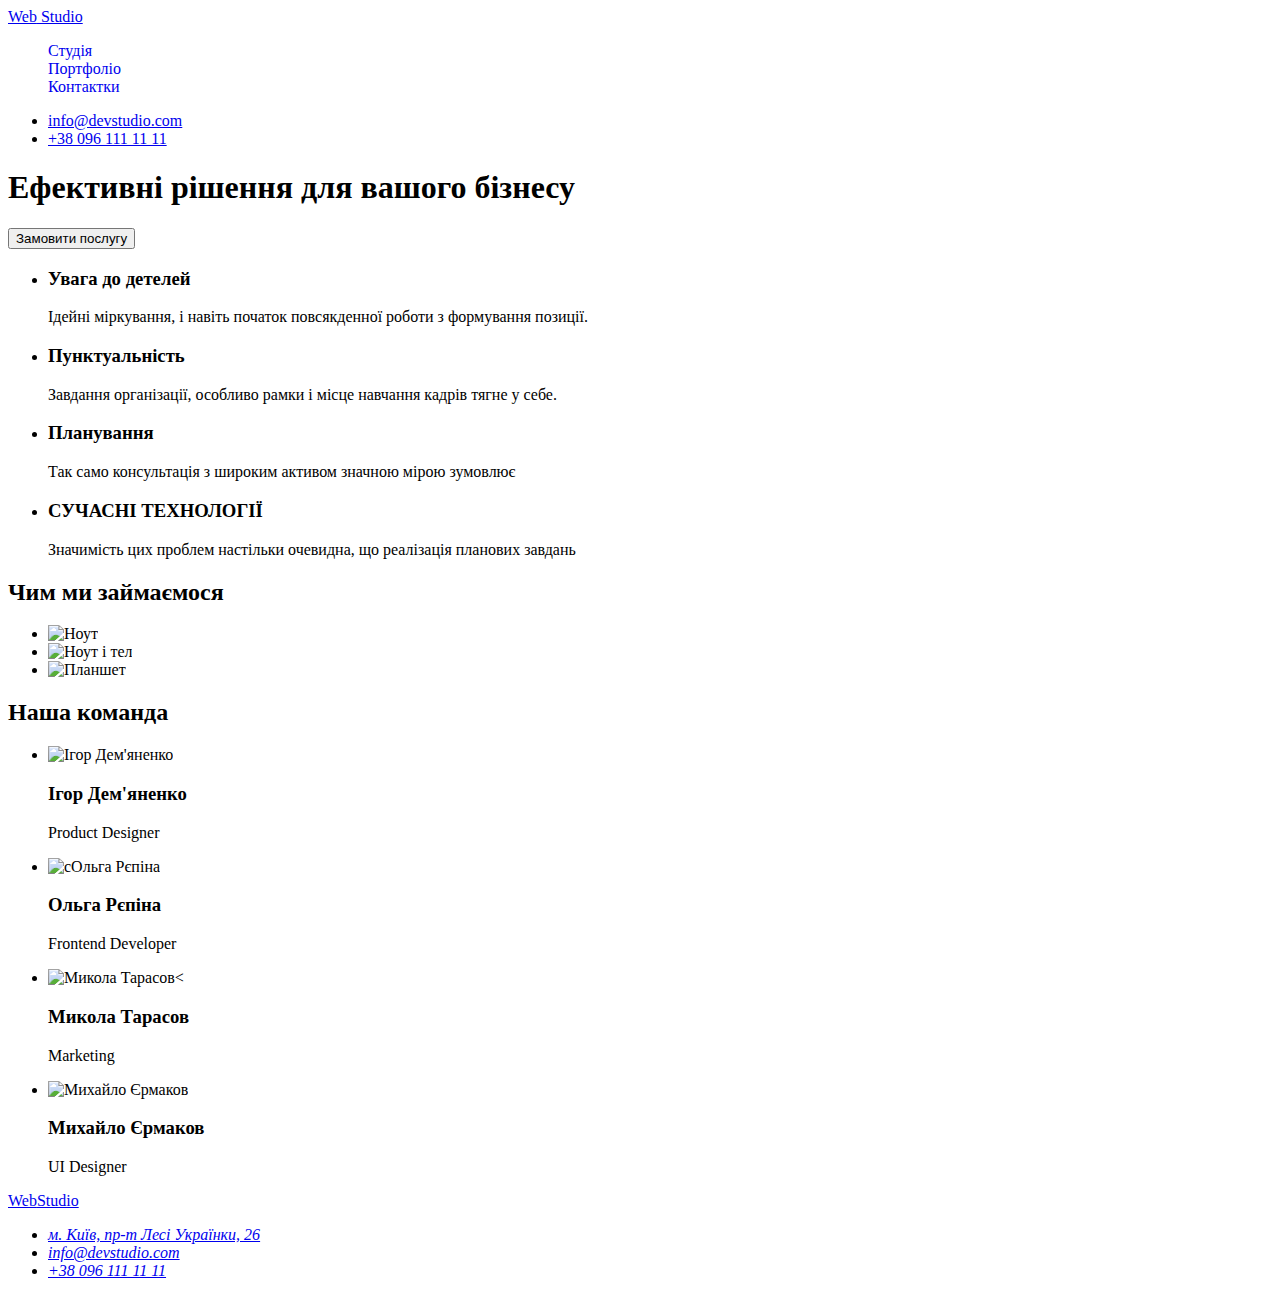
==== index.html @ 4eb80aa2 "Modify index.html and min.css" ====
<!DOCTYPE html>
<html lang="uk">
  <head>
    <meta charset="UTF-8" />
    <meta http-equiv="X-UA-Compatible" content="IE=edge" />
    <meta name="viewport" content="width=device-width, initial-scale=1.0" />
    <title>Document</title>
    <link rel="stylesheet" href="./css/main.css" />
  </head>
  <body>
    <!-- header -->
    <header>
      <nav class="heaser">
        <a href="/"
          ><span class="logo" class="header-link link">Web</span> Studio</a
        >
        <ul class="header-list list">
          <li class="header-list list">
            <a href="#" class="header-link link">Студія</a>
          </li>
          <li class="header-list list">
            <a href="#" class="header-link link">Портфоліо</a>
          </li>
          <li class="header-list list">
            <a href="#" class="header-link link">Контактки</a>
          </li>
        </ul>
      </nav>
      <ul class="lst">
        <li>
          <a href="mailto:info@devstudio.com">info@devstudio.com</a>
        </li>
        <li>
          <a href="tel:+380961111111">+38 096 111 11 11</a>
        </li>
      </ul>
    </header>
    <!-- content -->
    <main>
      <!-- Hero -->
      <section>
        <h1>Ефективні рішення для вашого бізнесу</h1>
        <button type="button">Замовити послугу</button>
      </section>
      <!-- Переваги-->
      <section>
        <ul>
          <li>
            <h3>Увага до детелей</h3>
            <p>
              Ідейні міркування, і навіть початок повсякденної роботи з
              формування позиції.
            </p>
          </li>
          <li>
            <h3>Пунктуальність</h3>
            <p>
              Завдання організації, особливо рамки і місце навчання кадрів тягне
              у себе.
            </p>
          </li>
          <li>
            <h3>Планування</h3>
            <p>
              Так само консультація з широким активом значною мірою зумовлює
            </p>
          </li>
          <li>
            <h3>СУЧАСНІ ТЕХНОЛОГІЇ</h3>
            <p>
              Значимість цих проблем настільки очевидна, що реалізація планових
              завдань
            </p>
          </li>
        </ul>
      </section>
      <!-- Service -->
      <section>
        <h2>Чим ми займаємося</h2>
        <ul>
          <li>
            <img src="./images/img.jpg" alt="Ноут" width="370" height="294" />
          </li>
          <li>
            <img
              src="./images/img1.jpg"
              alt="Ноут і тел"
              width="370"
              height="294"
            />
          </li>
          <li>
            <img
              src="./images/img2.jpg"
              alt="Планшет"
              width="370"
              height="294"
            />
          </li>
        </ul>
      </section>
      <!-- Our commands -->
      <section>
        <h2>Наша команда</h2>
        <ul>
          <li>
            <img
              src="./images/img_сommand1.jpg"
              width="270"
              height="260"
              alt="Ігор Дем'яненко"
            />
            <h3>Ігор Дем'яненко</h3>
            <p>Product Designer</p>
          </li>
          <li>
            <img
              src="./images/img_сommand2.jpg"
              width="270"
              height="260"
              alt="cОльга Рєпіна"
            />
            <h3>Ольга Рєпіна</h3>
            <p>Frontend Developer</p>
          </li>
          <li>
            <img
              src="./images/img_сommand3.jpg"
              width="270"
              height="260"
              alt="Микола Тарасов<"
            />
            <h3>Микола Тарасов</h3>
            <p>Marketing</p>
          </li>
          <li>
            <img
              src="./images/img_сommand4.jpg"
              width="270"
              height="260"
              alt="Михайло Єрмаков"
            />
            <h3>Михайло Єрмаков</h3>
            <p>UI Designer</p>
          </li>
        </ul>
      </section>
    </main>
    <!-- footer-->
    <footer>
      <a href="/"><span class="logo">Web</span>Studio</a>
      <address>
        <ul>
          <li>
            <a
              href="https://goo.gl/maps/jmEB4HubCMbsiDUp9"
              target="_blank"
              rel="noopener noreferrer nofollow"
              >м. Київ, пр-т Лесі Українки, 26</a
            >
          </li>
          <li>
            <a href="mailto:info@devstudio.com">info@devstudio.com</a>
          </li>
          <li>
            <a href="tel:+380961111111">+38 096 111 11 11</a>
          </li>
        </ul>
      </address>
    </footer>
  </body>
</html>
---- css/main.css ----
/* Main colors */
/* 
основний колір: 
background: #FFFFFF;
background: #2F303A;
background: #2196F3;
background: rgba(117, 117, 117, 1);
background: #757575;
background: #212121;
*/

:root {
  --primary-while-color: #ffffff;
  --primery-text-color: #212121;
  --link-color: #2196f3;
  --text-color: #757575;
}

body {
  background-color: var(--primary-while-color);
}

.link {
  text-decoration: none;
}

.list {
  list-style: none;
}
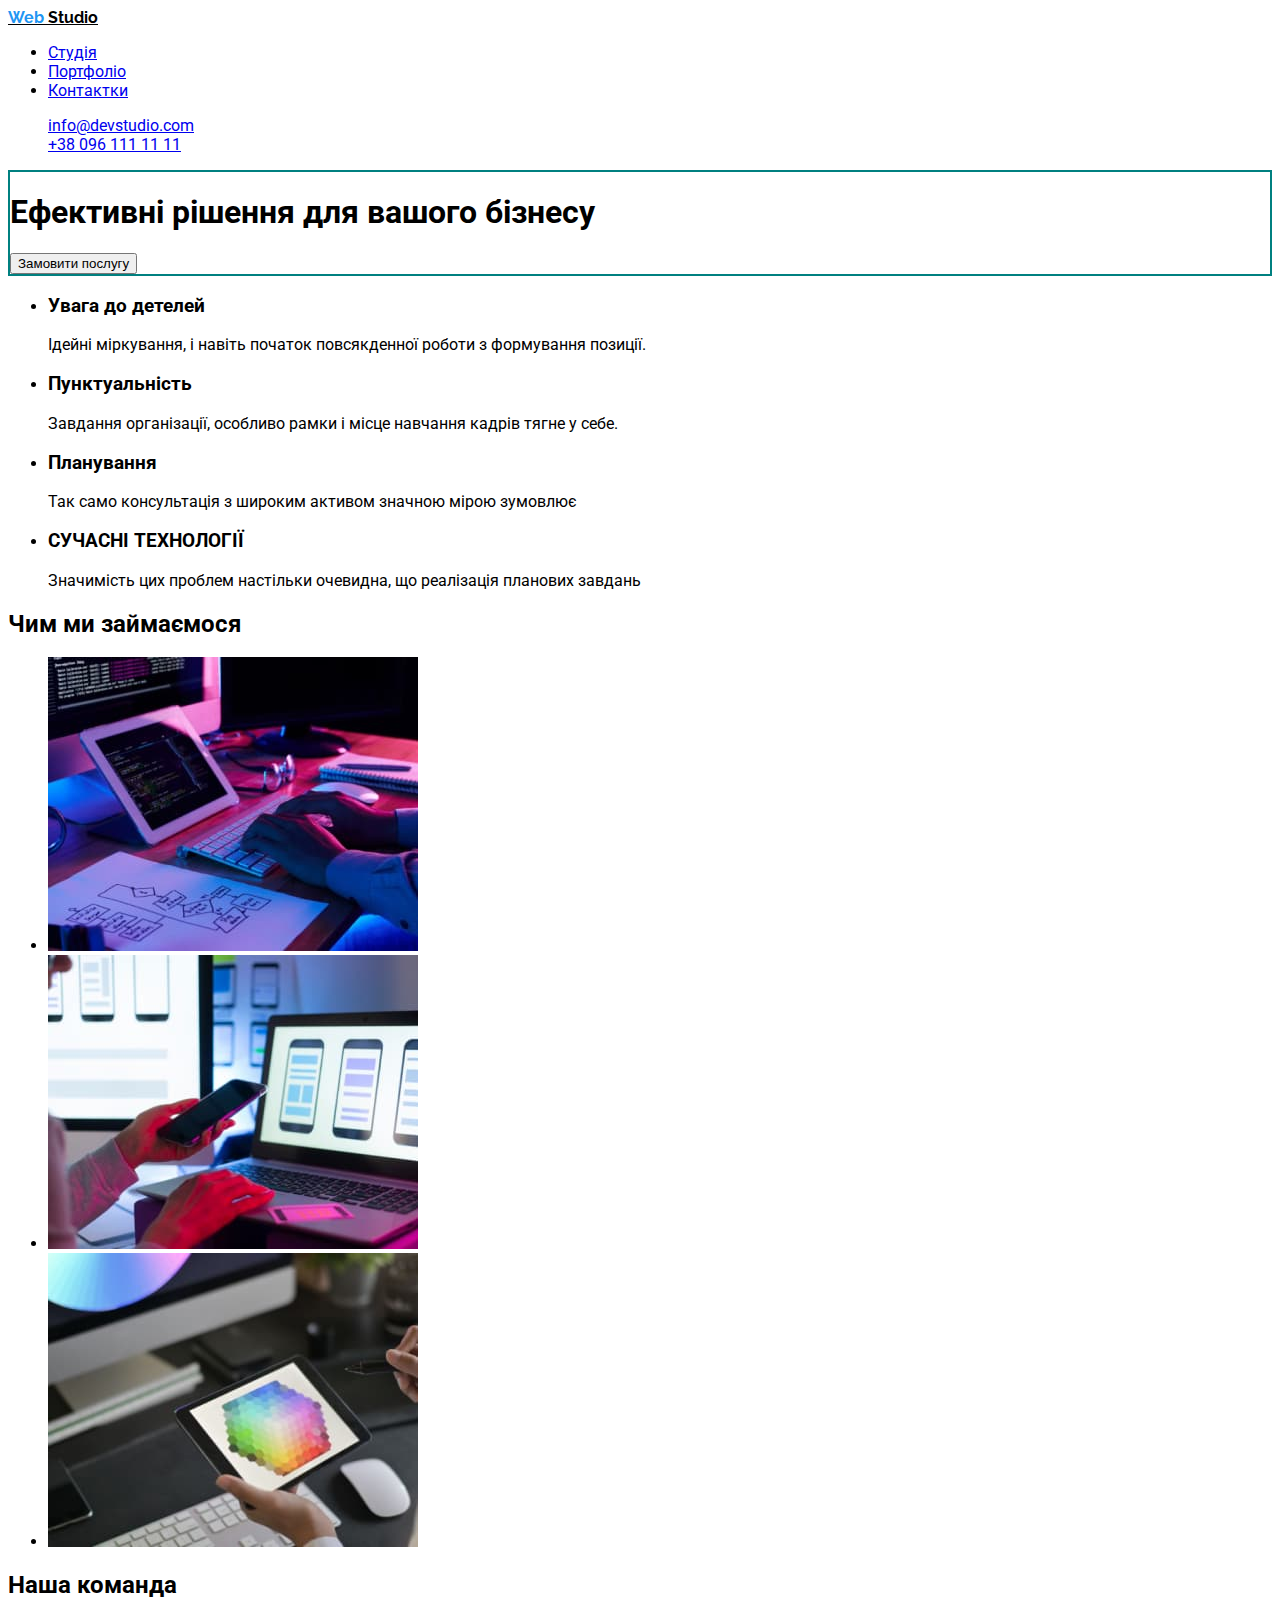
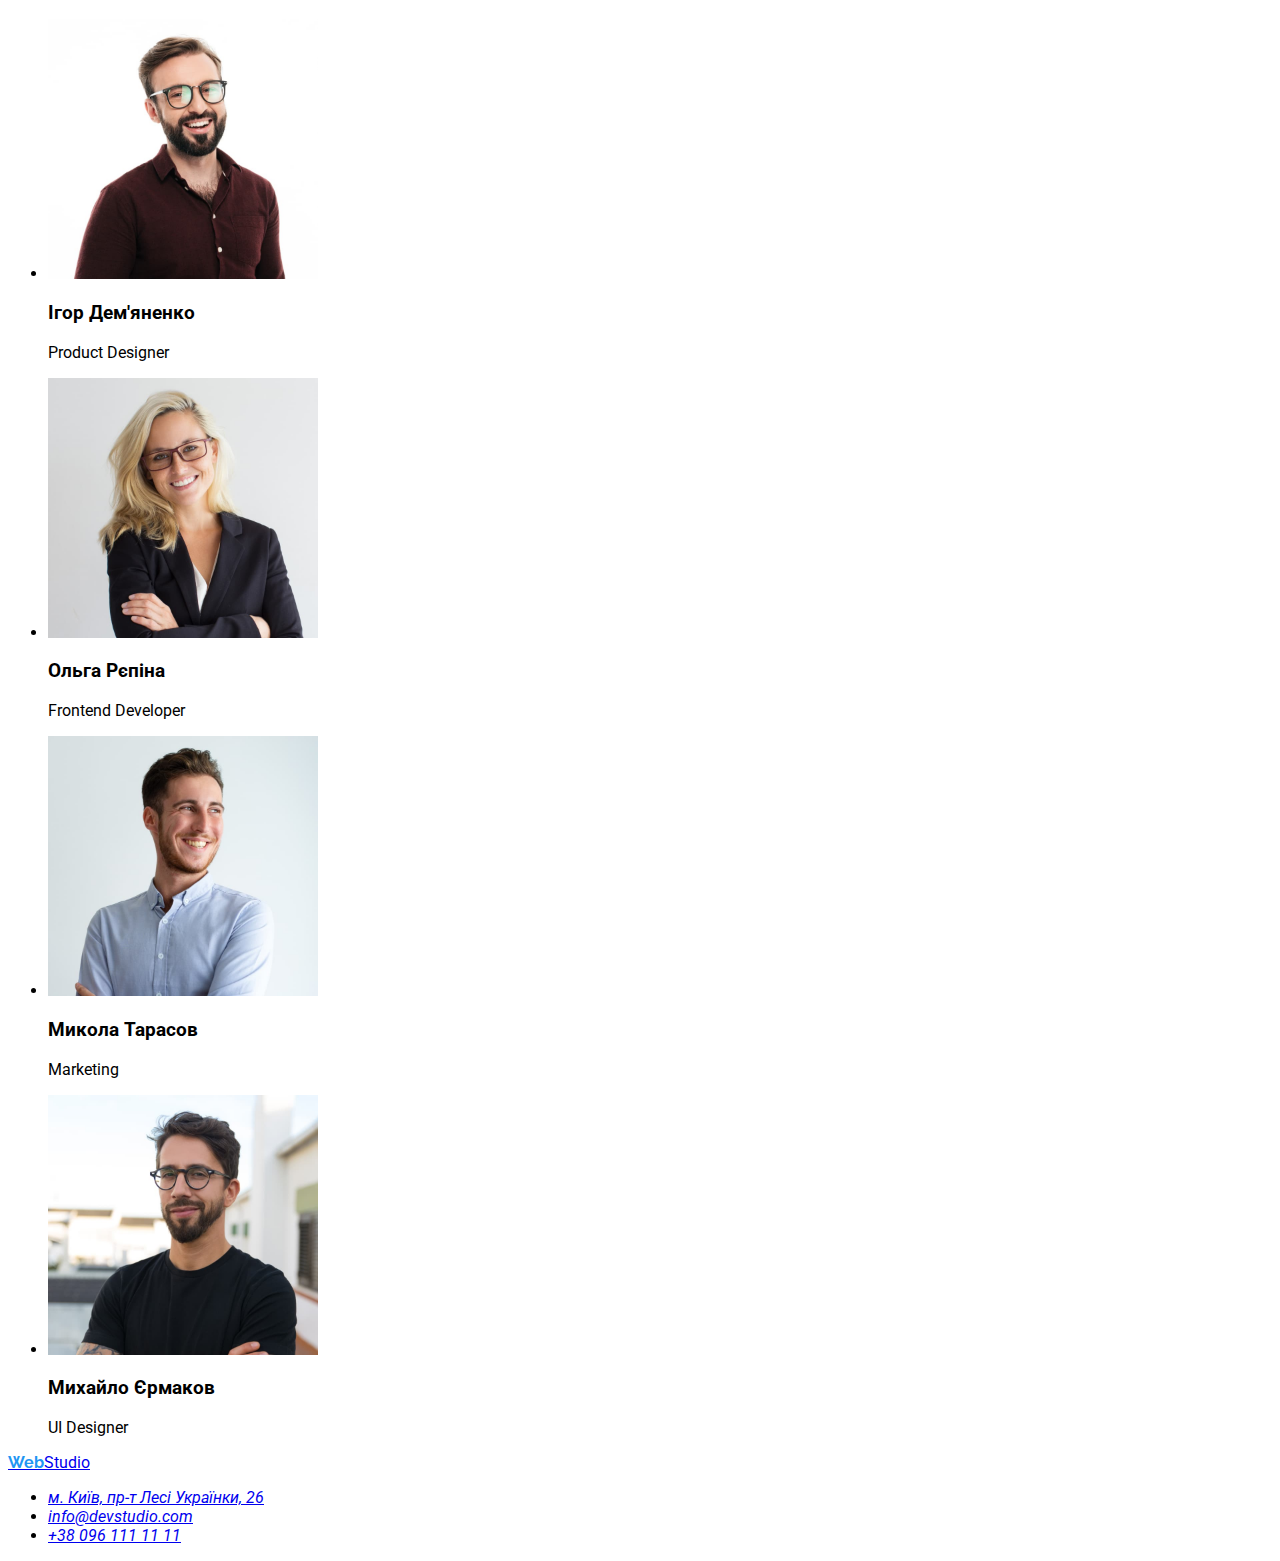
==== commit 6dd9386b: "Makrup index and css 26.09" ====
--- a/index.html
+++ b/index.html
@@ -4,29 +4,35 @@
     <meta charset="UTF-8" />
     <meta http-equiv="X-UA-Compatible" content="IE=edge" />
     <meta name="viewport" content="width=device-width, initial-scale=1.0" />
-    <title>Document</title>
+    <title>Web Studio</title>
+    <link rel="preconnect" href="https://fonts.googleapis.com" />
+    <link rel="preconnect" href="https://fonts.gstatic.com" crossorigin />
+    <link
+      href="https://fonts.googleapis.com/css2?family=Raleway:wght@700&family=Roboto:wght@400;500;700;900&display=swap"
+      rel="stylesheet"
+    />
     <link rel="stylesheet" href="./css/main.css" />
   </head>
   <body>
     <!-- header -->
     <header>
-      <nav class="heaser">
-        <a href="/"
-          ><span class="logo" class="header-link link">Web</span> Studio</a
-        >
-        <ul class="header-list list">
-          <li class="header-list list">
-            <a href="#" class="header-link link">Студія</a>
-          </li>
-          <li class="header-list list">
-            <a href="#" class="header-link link">Портфоліо</a>
-          </li>
-          <li class="header-list list">
-            <a href="#" class="header-link link">Контактки</a>
-          </li>
-        </ul>
+      <nav class="header link">
+        <a href="./index.html"> <span class="logo link">Web</span> Studio</a>
+        <div>
+          <ul class="header-list">
+            <li>
+              <a href="#">Студія</a>
+            </li>
+            <li>
+              <a href="./porfolio.html">Портфоліо</a>
+            </li>
+            <li>
+              <a href="#">Контактки</a>
+            </li>
+          </ul>
+        </div>
       </nav>
-      <ul class="lst">
+      <ul class="link">
         <li>
           <a href="mailto:info@devstudio.com">info@devstudio.com</a>
         </li>
@@ -38,7 +44,7 @@
     <!-- content -->
     <main>
       <!-- Hero -->
-      <section>
+      <section class="hero">
         <h1>Ефективні рішення для вашого бізнесу</h1>
         <button type="button">Замовити послугу</button>
       </section>
@@ -79,11 +85,16 @@
         <h2>Чим ми займаємося</h2>
         <ul>
           <li>
-            <img src="./images/img.jpg" alt="Ноут" width="370" height="294" />
+            <img
+              src="./images/site_index/img.jpg"
+              alt="Ноут"
+              width="370"
+              height="294"
+            />
           </li>
           <li>
             <img
-              src="./images/img1.jpg"
+              src="./images/site_index/img1.jpg"
               alt="Ноут і тел"
               width="370"
               height="294"
@@ -91,7 +102,7 @@
           </li>
           <li>
             <img
-              src="./images/img2.jpg"
+              src="./images/site_index/img2.jpg"
               alt="Планшет"
               width="370"
               height="294"
@@ -105,7 +116,7 @@
         <ul>
           <li>
             <img
-              src="./images/img_сommand1.jpg"
+              src="./images/site_index/img_сommand1.jpg"
               width="270"
               height="260"
               alt="Ігор Дем'яненко"
@@ -115,7 +126,7 @@
           </li>
           <li>
             <img
-              src="./images/img_сommand2.jpg"
+              src="./images/site_index/img_сommand2.jpg"
               width="270"
               height="260"
               alt="cОльга Рєпіна"
@@ -125,7 +136,7 @@
           </li>
           <li>
             <img
-              src="./images/img_сommand3.jpg"
+              src="./images/site_index/img_сommand3.jpg"
               width="270"
               height="260"
               alt="Микола Тарасов<"
@@ -135,7 +146,7 @@
           </li>
           <li>
             <img
-              src="./images/img_сommand4.jpg"
+              src="./images/site_index/img_сommand4.jpg"
               width="270"
               height="260"
               alt="Михайло Єрмаков"
--- a/css/main.css
+++ b/css/main.css
@@ -1,29 +1,49 @@
 /* Main colors */
 /* 
-основний колір: 
-background: #FFFFFF;
-background: #2F303A;
-background: #2196F3;
-background: rgba(117, 117, 117, 1);
-background: #757575;
-background: #212121;
+main color: #212121;
+accent: #2196F3;
+additional color: #757575;
+links: rgba(255, 255, 255, 0.6);
+white: #FFFFFF;
+black: #000000;
+
 */
 
 :root {
-  --primary-while-color: #ffffff;
-  --primery-text-color: #212121;
-  --link-color: #2196f3;
-  --text-color: #757575;
+  --primary-black-color: #212121;
+  --secondary-color: #757575;
+  --accent: #2196f3;
+  --links-color: rgba(255, 255, 255, 0.6);
+  --white-color: #ffffff;
+  --black-color: #000000;
 }
 
 body {
   background-color: var(--primary-while-color);
+  font-family: Roboto;
 }
 
-.link {
+.link,
+link a {
   text-decoration: none;
+  list-style: none;
 }
 
-.list {
-  list-style: none;
+.logo,
+.header > a {
+  color: var(--accent);
+  font-family: Raleway, sans-serif;
+  font-weight: 700;
+  font-size: 26;
+  line-height: 1.19;
+  font-style: normal;
 }
+
+.header > a {
+  color: var(--black-color);
+}
+
+.hero {
+  background-image: url(./images/image_bg.jpg);
+  border: teal solid 2px;
+}
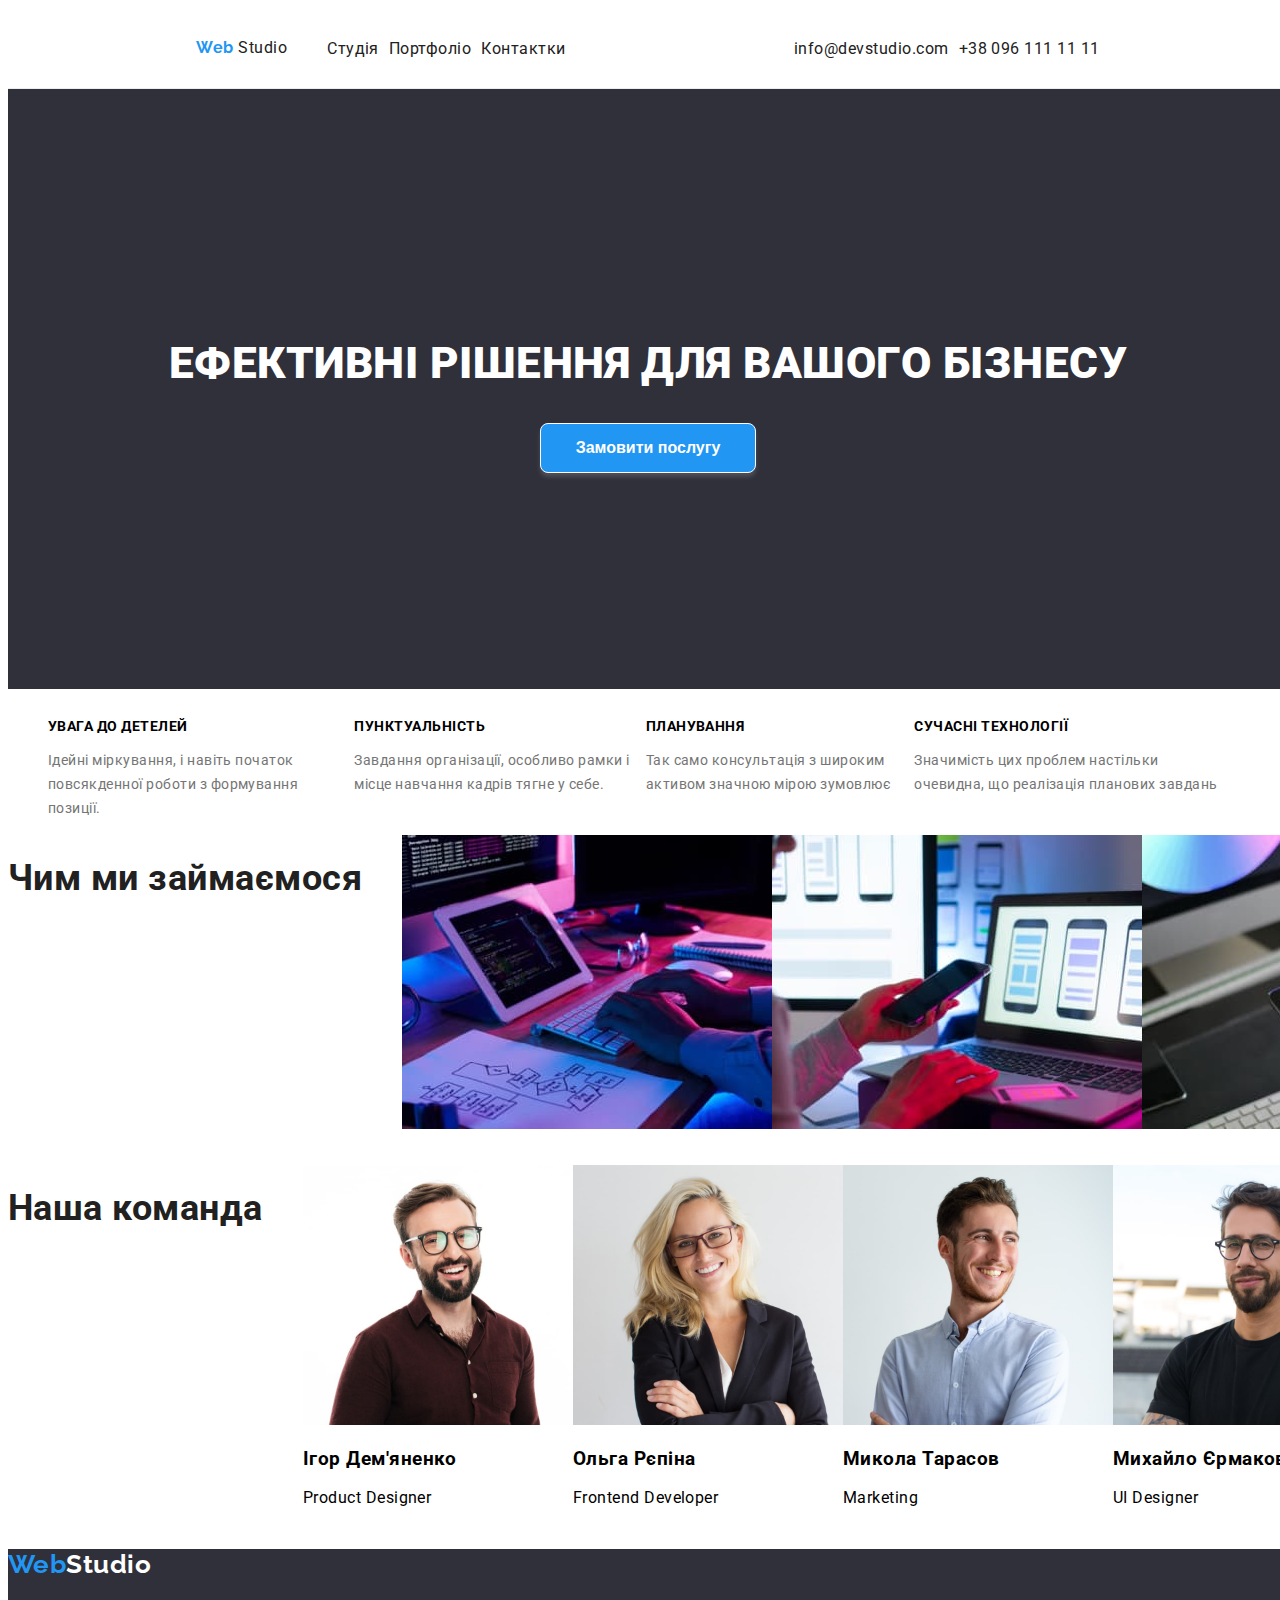
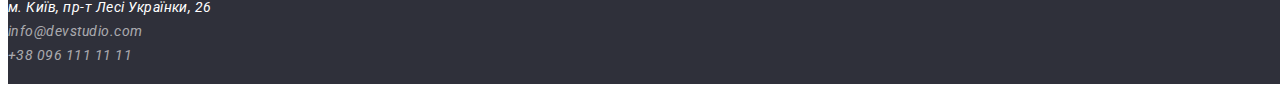
==== commit 1ee4748a: "Markup index and add properties style" ====
--- a/index.html
+++ b/index.html
@@ -14,30 +14,34 @@
     <link rel="stylesheet" href="./css/main.css" />
   </head>
   <body>
-    <!-- header -->
-    <header>
-      <nav class="header link">
-        <a href="./index.html"> <span class="logo link">Web</span> Studio</a>
-        <div>
-          <ul class="header-list">
-            <li>
-              <a href="#">Студія</a>
-            </li>
-            <li>
-              <a href="./porfolio.html">Портфоліо</a>
-            </li>
-            <li>
-              <a href="#">Контактки</a>
-            </li>
-          </ul>
+    <!----  header  ------>
+    <header class="header">
+      <nav class="header-nav">
+        <div class="nav">
+          <a href="./index.html " class="link">
+            <span class="logo">Web</span> Studio</a
+          >
         </div>
+        <ul class="nav list">
+          <li>
+            <a href="#" class="link">Студія</a>
+          </li>
+          <li>
+            <a href="./porfolio.html" class="link">Портфоліо</a>
+          </li>
+          <li>
+            <a href="#" class="link">Контактки</a>
+          </li>
+        </ul>
       </nav>
-      <ul class="link">
+      <ul class="nav list">
         <li>
-          <a href="mailto:info@devstudio.com">info@devstudio.com</a>
+          <a href="mailto:info@devstudio.com" class="link"
+            >info@devstudio.com</a
+          >
         </li>
         <li>
-          <a href="tel:+380961111111">+38 096 111 11 11</a>
+          <a href="tel:+380961111111" class="link">+38 096 111 11 11</a>
         </li>
       </ul>
     </header>
@@ -45,35 +49,37 @@
     <main>
       <!-- Hero -->
       <section class="hero">
+        <!-- <div class="hero-title"> -->
         <h1>Ефективні рішення для вашого бізнесу</h1>
-        <button type="button">Замовити послугу</button>
+        <button type="button" class="btn">Замовити послугу</button>
+        <!-- </div> -->
       </section>
       <!-- Переваги-->
-      <section>
-        <ul>
+      <section class="benefits">
+        <ul class="benefit-content list">
           <li>
-            <h3>Увага до детелей</h3>
-            <p>
+            <h3 class="title">Увага до детелей</h3>
+            <p class="text">
               Ідейні міркування, і навіть початок повсякденної роботи з
               формування позиції.
             </p>
           </li>
           <li>
-            <h3>Пунктуальність</h3>
-            <p>
+            <h3 class="title">Пунктуальність</h3>
+            <p class="text">
               Завдання організації, особливо рамки і місце навчання кадрів тягне
               у себе.
             </p>
           </li>
           <li>
-            <h3>Планування</h3>
-            <p>
+            <h3 class="title">Планування</h3>
+            <p class="text">
               Так само консультація з широким активом значною мірою зумовлює
             </p>
           </li>
           <li>
-            <h3>СУЧАСНІ ТЕХНОЛОГІЇ</h3>
-            <p>
+            <h3 class="title">СУЧАСНІ ТЕХНОЛОГІЇ</h3>
+            <p class="text">
               Значимість цих проблем настільки очевидна, що реалізація планових
               завдань
             </p>
@@ -81,9 +87,9 @@
         </ul>
       </section>
       <!-- Service -->
-      <section>
-        <h2>Чим ми займаємося</h2>
-        <ul>
+      <section class="jobs">
+        <h2 class="jobs-text">Чим ми займаємося</h2>
+        <ul class="jobs-list list">
           <li>
             <img
               src="./images/site_index/img.jpg"
@@ -111,9 +117,9 @@
         </ul>
       </section>
       <!-- Our commands -->
-      <section>
-        <h2>Наша команда</h2>
-        <ul>
+      <section class="command">
+        <h2 class="command-text">Наша команда</h2>
+        <ul class="command-list list">
           <li>
             <img
               src="./images/site_index/img_сommand1.jpg"
@@ -121,8 +127,8 @@
               height="260"
               alt="Ігор Дем'яненко"
             />
-            <h3>Ігор Дем'яненко</h3>
-            <p>Product Designer</p>
+            <h3 class="command-name">Ігор Дем'яненко</h3>
+            <p class="command-position">Product Designer</p>
           </li>
           <li>
             <img
@@ -131,8 +137,8 @@
               height="260"
               alt="cОльга Рєпіна"
             />
-            <h3>Ольга Рєпіна</h3>
-            <p>Frontend Developer</p>
+            <h3 class="command-name">Ольга Рєпіна</h3>
+            <p class="command-position">Frontend Developer</p>
           </li>
           <li>
             <img
@@ -141,8 +147,8 @@
               height="260"
               alt="Микола Тарасов<"
             />
-            <h3>Микола Тарасов</h3>
-            <p>Marketing</p>
+            <h3 class="command-name">Микола Тарасов</h3>
+            <p class="command-position">Marketing</p>
           </li>
           <li>
             <img
@@ -151,30 +157,35 @@
               height="260"
               alt="Михайло Єрмаков"
             />
-            <h3>Михайло Єрмаков</h3>
-            <p>UI Designer</p>
+            <h3 class="command-name">Михайло Єрмаков</h3>
+            <p class="command-position">UI Designer</p>
           </li>
         </ul>
       </section>
     </main>
     <!-- footer-->
-    <footer>
-      <a href="/"><span class="logo">Web</span>Studio</a>
-      <address>
-        <ul>
+    <footer class="foo">
+      <a href="./index.html" class="link"
+        ><span class="logo">Web</span>Studio</a
+      >
+      <address class="adr">
+        <ul class="adr list">
           <li>
             <a
               href="https://goo.gl/maps/jmEB4HubCMbsiDUp9"
               target="_blank"
               rel="noopener noreferrer nofollow"
+              class="location link"
               >м. Київ, пр-т Лесі Українки, 26</a
             >
           </li>
           <li>
-            <a href="mailto:info@devstudio.com">info@devstudio.com</a>
+            <a href="mailto:info@devstudio.com" class="link"
+              >info@devstudio.com</a
+            >
           </li>
           <li>
-            <a href="tel:+380961111111">+38 096 111 11 11</a>
+            <a href="tel:+380961111111" class="link">+38 096 111 11 11</a>
           </li>
         </ul>
       </address>
--- a/css/main.css
+++ b/css/main.css
@@ -16,34 +16,268 @@
   --links-color: rgba(255, 255, 255, 0.6);
   --white-color: #ffffff;
   --black-color: #000000;
+  --bg-color: #2f303a;
 }
 
 body {
   background-color: var(--primary-while-color);
   font-family: Roboto;
-}
-
-.link,
-link a {
+  width: 1600px;
+  letter-spacing: 0.03em;
+}
+
+a:hover.link,
+a:focus.link {
+  color: var(--accent);
+  outline: none;
+}
+
+a:hover,
+a:focus {
+  color: var(--accent);
+  outline: none;
+}
+
+.list {
+  list-style: none;
+}
+.link {
   text-decoration: none;
-  list-style: none;
-}
-
+}
+
+/* --------- header -------------*/
+/*---fonts,color ----*/
 .logo,
 .header > a {
-  color: var(--accent);
+  color: var(--black-color);
   font-family: Raleway, sans-serif;
   font-weight: 700;
   font-size: 26;
   line-height: 1.19;
   font-style: normal;
-}
-
-.header > a {
-  color: var(--black-color);
-}
+  text-align: center;
+}
+
+.logo {
+  color: var(--accent);
+}
+
+/*-- link header --*/
+.header a {
+  color: var(--primary-black-color);
+}
+
+.nav {
+  color: var(--secondary-color);
+}
+
+/*--- position ----*/
+
+.header {
+  width: 100vw;
+  height: 80px;
+  border-bottom: 1px solid #ececec;
+  display: flex;
+  flex-direction: row;
+  flex-wrap: wrap;
+  justify-content: space-evenly;
+  align-content: center;
+  align-items: center;
+}
+
+.header-nav {
+  display: flex;
+  justify-content: flex-start;
+  align-self: center;
+  align-items: center;
+}
+
+.nav {
+  display: flex;
+  justify-content: flex-end;
+  gap: 10px;
+  justify-self: center;
+}
+
+/*------------------ Hero ----------------*/
+/*--- background,fonts,color ----*/
 
 .hero {
-  background-image: url(./images/image_bg.jpg);
-  border: teal solid 2px;
-}
+  background-image: url("./images/image_bg.jpg");
+  background-color: var(--bg-color);
+  background-size: cover;
+  height: 600px;
+  width: 100vw;
+}
+
+.hero > h1 {
+  color: var(--white-color);
+  font-weight: 900;
+  font-size: 44px;
+  line-height: 1.36;
+  text-align: center;
+  text-transform: uppercase;
+}
+
+/*-- position --*/
+
+.hero {
+  display: flex;
+  flex-direction: column;
+  justify-content: center;
+  align-content: center;
+  align-items: center;
+}
+
+/*-- button --*/
+
+.btn {
+  background-color: var(--accent);
+  color: var(--white-color);
+  font-weight: 700;
+  font-size: 16px;
+  line-height: 1.87;
+  text-align: center;
+  border: #ffffff solid 1px;
+  border-radius: 8px;
+  padding: 5px 10px 5px 10px;
+  box-shadow: 0 4px 4px rgba(255, 255, 255, 0.15);
+}
+
+.btn {
+  width: 216px;
+  height: 50px;
+}
+
+/*--------- Benefits -----------------*/
+/*-- fonts,color ----*/
+.title {
+  font-weight: 700;
+  font-size: 14px;
+  line-height: 1.14;
+  text-transform: uppercase;
+}
+
+.text {
+  font-weight: 400;
+  font-size: 14px;
+  line-height: 1.71;
+  color: var(--secondary-color);
+}
+
+/*--- position ---*/
+.benefit-content {
+  width: 1170px;
+  height: 98px;
+  display: flex;
+  justify-content: space-around;
+}
+
+/*----------------------------- Our Jobs ---------------*/
+/*------- fonts,color----------*/
+.jobs-text {
+  color: var(--primary-black-color);
+  font-size: 36px;
+  line-height: 1.66;
+  font-weight: 700;
+  text-align: center;
+}
+
+/*---- position -----*/
+.jobs {
+  display: flex;
+  flex-wrap: wrap;
+  align-content: flex-start;
+  flex-grow: 1;
+}
+
+.jobs-list {
+  display: flex;
+  align-content: flex-end;
+}
+
+/*---------- Our command -------------------*/
+/*------- fonts,color ---------*/
+.command-text,
+.command-text .command-name,
+.command-text .command-position {
+  color: var(--primary-black-color);
+  font-weight: 700;
+  font-size: 36px;
+  line-height: 1.66;
+  text-align: center;
+}
+
+.command-text .command-name {
+  font-weight: 500;
+  font-size: 16px;
+  line-height: 1.19;
+}
+
+.command-text .command-position {
+  font-weight: 400;
+  color: var(--secondary-color);
+}
+
+/*------ position ------*/
+.command {
+  display: flex;
+  flex-flow: row nowrap;
+  align-content: space-around;
+}
+
+.command-list {
+  display: flex;
+}
+
+.command-list {
+  width: 270px;
+  height: 368px;
+}
+
+.command-text {
+  display: block;
+}
+/*------------------------- Footer --------------------*/
+/*--- color,fonts,background --*/
+.foo {
+  background-color: var(--bg-color);
+}
+
+.foo > a {
+  color: var(--white-color);
+  font-family: Raleway, sans-serif;
+  font-weight: 700;
+  font-size: 26px;
+  line-height: 1.19;
+}
+
+.adr a {
+  color: var(--links-color);
+  font-size: 14px;
+  line-height: 1.71;
+  font-weight: 400;
+}
+
+.adr .location {
+  color: var(--white-color);
+  font-size: 14px;
+  line-height: 1.71;
+  font-weight: 400;
+}
+
+/*-- position */
+.foo {
+  display: flex;
+  flex-direction: column;
+  justify-content: space-evenly;
+  align-content: space-around;
+  align-items: flex-start;
+}
+
+.adr {
+  margin: o;
+  padding: 0;
+  display: flex;
+  flex-direction: column;
+}
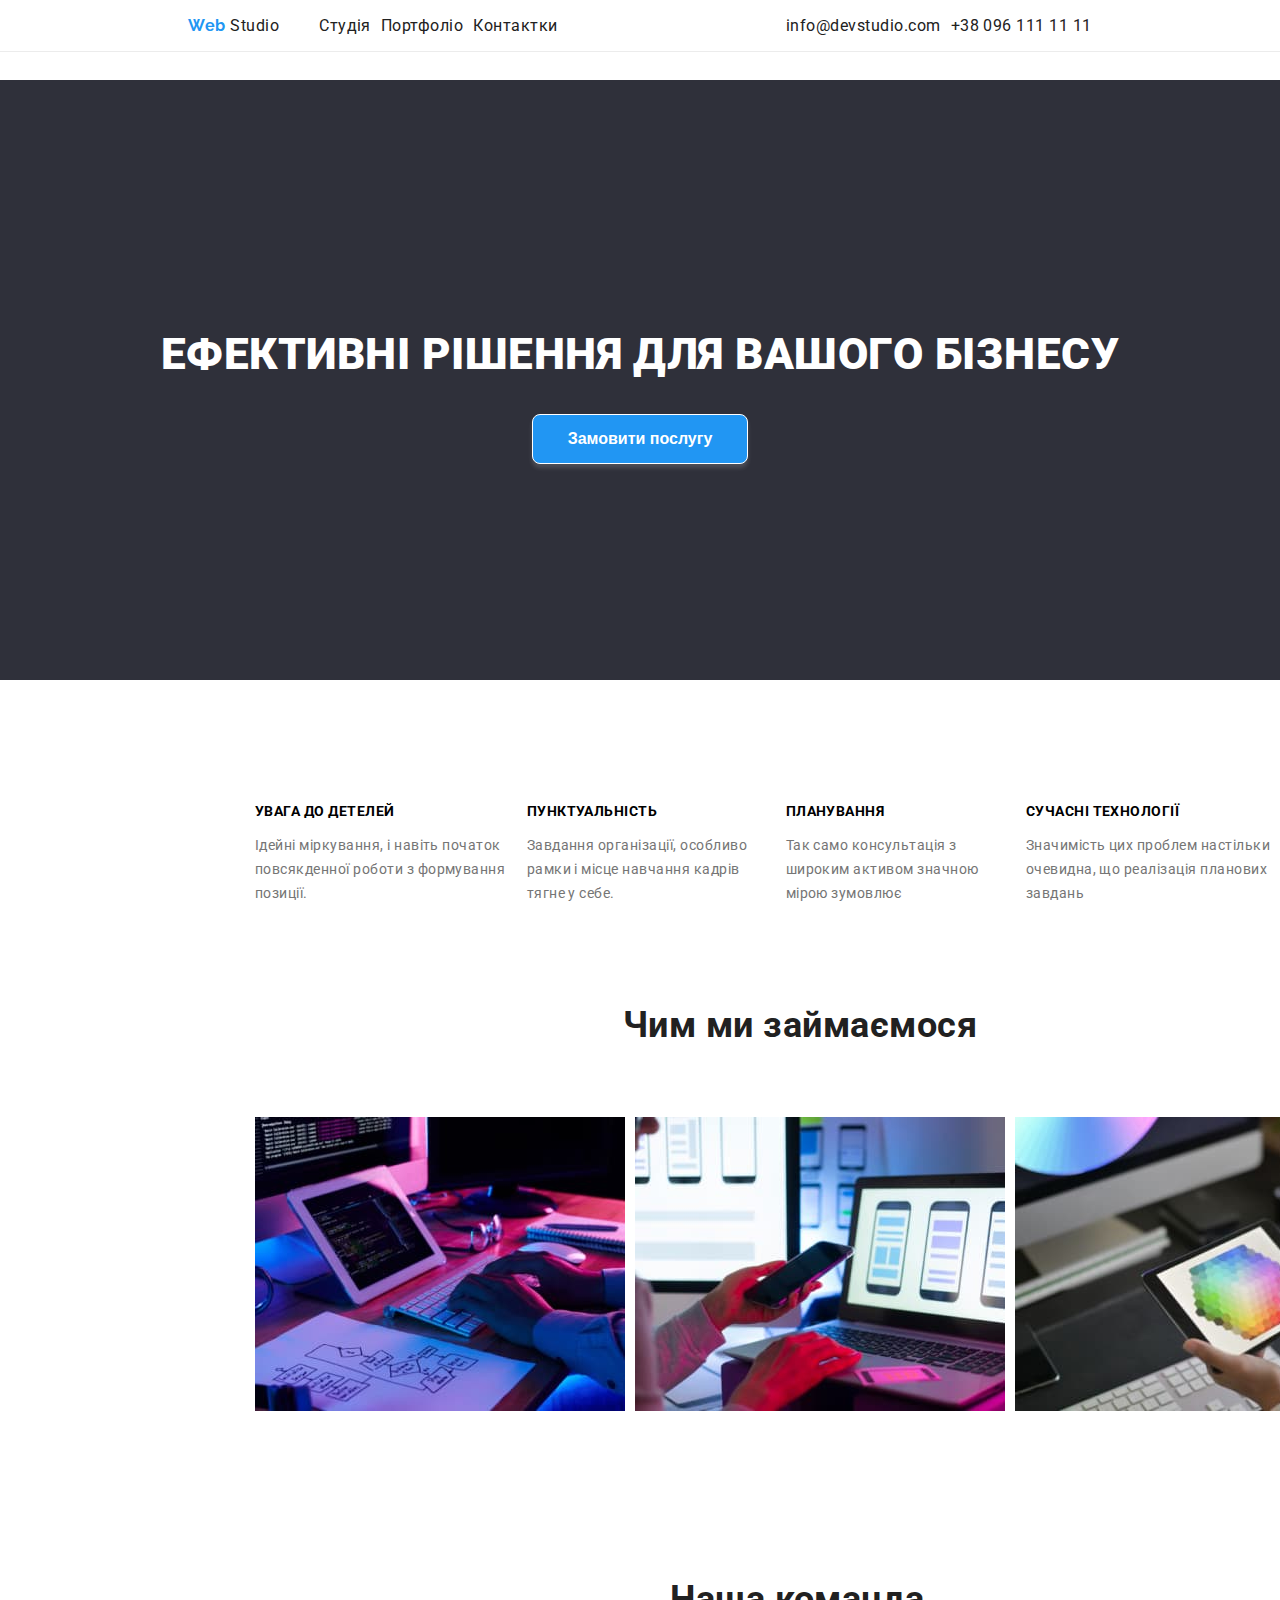
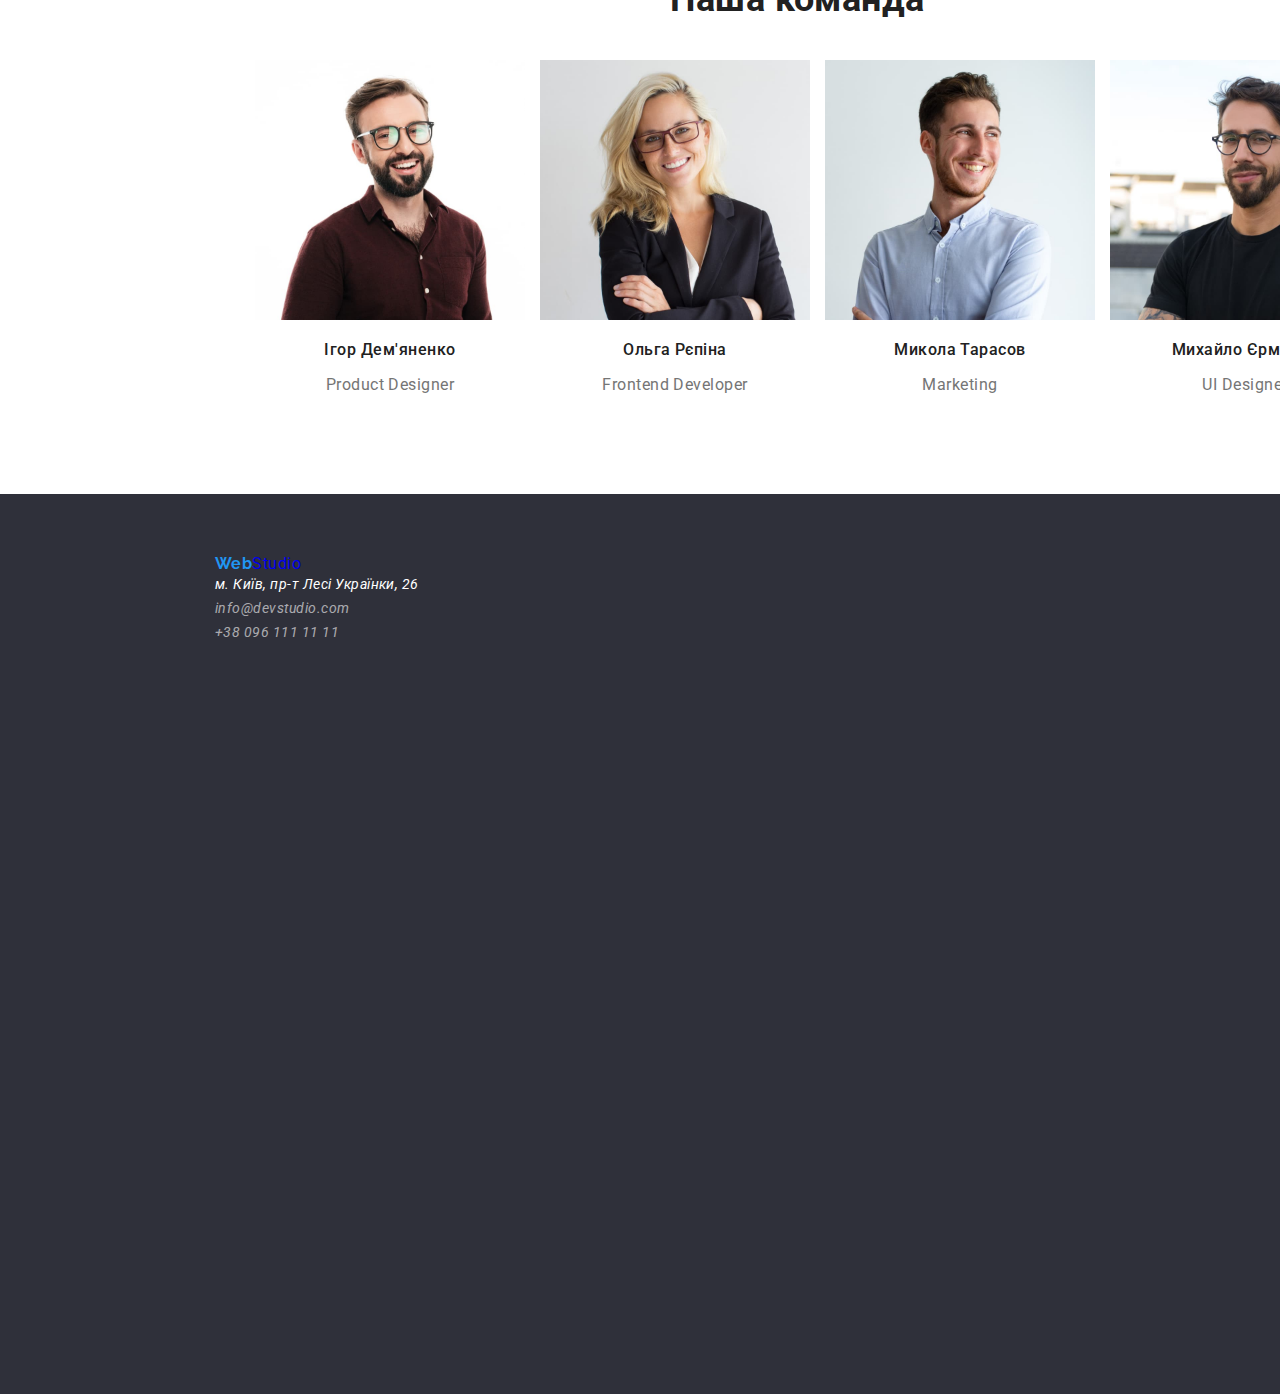
==== commit 99bb01e3: "Finish markup homework goit2" ====
--- a/index.html
+++ b/index.html
@@ -12,6 +12,7 @@
       rel="stylesheet"
     />
     <link rel="stylesheet" href="./css/main.css" />
+    <link rel="stylesheet" href="./css/style.css" />
   </head>
   <body>
     <!----  header  ------>
@@ -58,28 +59,28 @@
       <section class="benefits">
         <ul class="benefit-content list">
           <li>
-            <h3 class="title">Увага до детелей</h3>
-            <p class="text">
+            <h3 class="benefits-title">Увага до детелей</h3>
+            <p class="benefits-text">
               Ідейні міркування, і навіть початок повсякденної роботи з
               формування позиції.
             </p>
           </li>
           <li>
-            <h3 class="title">Пунктуальність</h3>
-            <p class="text">
+            <h3 class="benefits-title">Пунктуальність</h3>
+            <p class="benefits-text">
               Завдання організації, особливо рамки і місце навчання кадрів тягне
               у себе.
             </p>
           </li>
           <li>
-            <h3 class="title">Планування</h3>
-            <p class="text">
+            <h3 class="benefits-title">Планування</h3>
+            <p class="benefits-text">
               Так само консультація з широким активом значною мірою зумовлює
             </p>
           </li>
           <li>
-            <h3 class="title">СУЧАСНІ ТЕХНОЛОГІЇ</h3>
-            <p class="text">
+            <h3 class="benefits-title">СУЧАСНІ ТЕХНОЛОГІЇ</h3>
+            <p class="benefits-text">
               Значимість цих проблем настільки очевидна, що реалізація планових
               завдань
             </p>
@@ -88,107 +89,113 @@
       </section>
       <!-- Service -->
       <section class="jobs">
-        <h2 class="jobs-text">Чим ми займаємося</h2>
-        <ul class="jobs-list list">
-          <li>
-            <img
-              src="./images/site_index/img.jpg"
-              alt="Ноут"
-              width="370"
-              height="294"
-            />
-          </li>
-          <li>
-            <img
-              src="./images/site_index/img1.jpg"
-              alt="Ноут і тел"
-              width="370"
-              height="294"
-            />
-          </li>
-          <li>
-            <img
-              src="./images/site_index/img2.jpg"
-              alt="Планшет"
-              width="370"
-              height="294"
-            />
-          </li>
-        </ul>
+        <div class="jobs-box">
+          <h2 class="jobs-text">Чим ми займаємося</h2>
+          <ul class="jobs-list list">
+            <li>
+              <img
+                src="./images/site_index/img.jpg"
+                alt="Ноут"
+                width="370"
+                height="294"
+              />
+            </li>
+            <li>
+              <img
+                src="./images/site_index/img1.jpg"
+                alt="Ноут і тел"
+                width="370"
+                height="294"
+              />
+            </li>
+            <li>
+              <img
+                src="./images/site_index/img2.jpg"
+                alt="Планшет"
+                width="370"
+                height="294"
+              />
+            </li>
+          </ul>
+        </div>
       </section>
       <!-- Our commands -->
       <section class="command">
-        <h2 class="command-text">Наша команда</h2>
-        <ul class="command-list list">
-          <li>
-            <img
-              src="./images/site_index/img_сommand1.jpg"
-              width="270"
-              height="260"
-              alt="Ігор Дем'яненко"
-            />
-            <h3 class="command-name">Ігор Дем'яненко</h3>
-            <p class="command-position">Product Designer</p>
-          </li>
-          <li>
-            <img
-              src="./images/site_index/img_сommand2.jpg"
-              width="270"
-              height="260"
-              alt="cОльга Рєпіна"
-            />
-            <h3 class="command-name">Ольга Рєпіна</h3>
-            <p class="command-position">Frontend Developer</p>
-          </li>
-          <li>
-            <img
-              src="./images/site_index/img_сommand3.jpg"
-              width="270"
-              height="260"
-              alt="Микола Тарасов<"
-            />
-            <h3 class="command-name">Микола Тарасов</h3>
-            <p class="command-position">Marketing</p>
-          </li>
-          <li>
-            <img
-              src="./images/site_index/img_сommand4.jpg"
-              width="270"
-              height="260"
-              alt="Михайло Єрмаков"
-            />
-            <h3 class="command-name">Михайло Єрмаков</h3>
-            <p class="command-position">UI Designer</p>
-          </li>
-        </ul>
+        <div class="command-box">
+          <h2 class="command-text">Наша команда</h2>
+          <ul class="command-list list">
+            <li>
+              <img
+                src="./images/site_index/img_сommand1.jpg"
+                width="270"
+                height="260"
+                alt="Ігор Дем'яненко"
+              />
+              <h3 class="command-name">Ігор Дем'яненко</h3>
+              <p class="command-position">Product Designer</p>
+            </li>
+            <li>
+              <img
+                src="./images/site_index/img_сommand2.jpg"
+                width="270"
+                height="260"
+                alt="cОльга Рєпіна"
+              />
+              <h3 class="command-name">Ольга Рєпіна</h3>
+              <p class="command-position">Frontend Developer</p>
+            </li>
+            <li>
+              <img
+                src="./images/site_index/img_сommand3.jpg"
+                width="270"
+                height="260"
+                alt="Микола Тарасов<"
+              />
+              <h3 class="command-name">Микола Тарасов</h3>
+              <p class="command-position">Marketing</p>
+            </li>
+            <li>
+              <img
+                src="./images/site_index/img_сommand4.jpg"
+                width="270"
+                height="260"
+                alt="Михайло Єрмаков"
+              />
+              <h3 class="command-name">Михайло Єрмаков</h3>
+              <p class="command-position">UI Designer</p>
+            </li>
+          </ul>
+        </div>
       </section>
     </main>
     <!-- footer-->
     <footer class="foo">
-      <a href="./index.html" class="link"
-        ><span class="logo">Web</span>Studio</a
-      >
-      <address class="adr">
-        <ul class="adr list">
-          <li>
-            <a
-              href="https://goo.gl/maps/jmEB4HubCMbsiDUp9"
-              target="_blank"
-              rel="noopener noreferrer nofollow"
-              class="location link"
-              >м. Київ, пр-т Лесі Українки, 26</a
-            >
-          </li>
-          <li>
-            <a href="mailto:info@devstudio.com" class="link"
-              >info@devstudio.com</a
-            >
-          </li>
-          <li>
-            <a href="tel:+380961111111" class="link">+38 096 111 11 11</a>
-          </li>
-        </ul>
-      </address>
+      <div class="foo-box">
+        <a href="./index.html" class="link"
+          ><span class="logo">Web</span>Studio</a
+        >
+        <address class="adr">
+          <ul class="adr list">
+            <li>
+              <a
+                href="https://goo.gl/maps/jmEB4HubCMbsiDUp9"
+                target="_blank"
+                rel="noopener noreferrer nofollow"
+                class="location link"
+                >м. Київ, пр-т Лесі Українки, 26</a
+              >
+            </li>
+            <li>
+              <a href="mailto:info@devstudio.com" class="link"
+                >info@devstudio.com</a
+              >
+            </li>
+            <li>
+              <a href="tel:+380961111111" class="link">+38 096 111 11 11</a>
+            </li>
+          </ul>
+        </address>
+      </div>
     </footer>
   </body>
 </html>
--- a/css/main.css
+++ b/css/main.css
@@ -1,14 +1,3 @@
-/* Main colors */
-/* 
-main color: #212121;
-accent: #2196F3;
-additional color: #757575;
-links: rgba(255, 255, 255, 0.6);
-white: #FFFFFF;
-black: #000000;
-
-*/
-
 :root {
   --primary-black-color: #212121;
   --secondary-color: #757575;
@@ -30,12 +19,7 @@
 a:focus.link {
   color: var(--accent);
   outline: none;
-}
-
-a:hover,
-a:focus {
-  color: var(--accent);
-  outline: none;
+  text-decoration: var(--accent) solid 3px;
 }
 
 .list {
@@ -46,7 +30,45 @@
 }
 
 /* --------- header -------------*/
-/*---fonts,color ----*/
+/*position*/
+.header {
+  position: absolute;
+  top: 0;
+  left: 0;
+  max-width: 100%;
+  max-height: 80px;
+}
+
+/*box model*/
+
+.header {
+  margin: 0 auto;
+  width: 100vw;
+  max-height: 80px;
+  border-bottom: 1px solid #ececec;
+  display: flex;
+  flex-direction: row;
+  flex-wrap: wrap;
+  justify-content: space-evenly;
+  align-content: center;
+  align-items: center;
+}
+
+.header-nav {
+  display: flex;
+  justify-content: flex-start;
+  align-self: center;
+  align-items: center;
+}
+
+.nav {
+  display: flex;
+  justify-content: flex-end;
+  gap: 10px;
+  justify-self: center;
+}
+
+/*fonts,color*/
 .logo,
 .header > a {
   color: var(--black-color);
@@ -71,37 +93,27 @@
   color: var(--secondary-color);
 }
 
-/*--- position ----*/
-
-.header {
-  width: 100vw;
-  height: 80px;
-  border-bottom: 1px solid #ececec;
-  display: flex;
-  flex-direction: row;
-  flex-wrap: wrap;
-  justify-content: space-evenly;
+/*------------------ Hero ----------------*/
+
+/*position*/
+.hero {
+  position: absolute;
+  top: 80px;
+  left: 0;
+  max-width: 100%;
+  max-height: 600px;
+}
+
+/*box model*/
+.hero {
+  display: flex;
+  flex-direction: column;
+  justify-content: center;
   align-content: center;
   align-items: center;
 }
 
-.header-nav {
-  display: flex;
-  justify-content: flex-start;
-  align-self: center;
-  align-items: center;
-}
-
-.nav {
-  display: flex;
-  justify-content: flex-end;
-  gap: 10px;
-  justify-self: center;
-}
-
-/*------------------ Hero ----------------*/
 /*--- background,fonts,color ----*/
-
 .hero {
   background-image: url("./images/image_bg.jpg");
   background-color: var(--bg-color);
@@ -119,16 +131,6 @@
   text-transform: uppercase;
 }
 
-/*-- position --*/
-
-.hero {
-  display: flex;
-  flex-direction: column;
-  justify-content: center;
-  align-content: center;
-  align-items: center;
-}
-
 /*-- button --*/
 
 .btn {
@@ -150,31 +152,70 @@
 }
 
 /*--------- Benefits -----------------*/
+
+/* position */
+.benefits {
+  position: absolute;
+  top: 774px;
+  left: 215px;
+  max-width: 1170px;
+  max-height: 98px;
+}
+
+/*box model*/
+
+.benefit-content {
+  display: flex;
+  justify-content: space-around;
+  gap: 15px;
+}
+
 /*-- fonts,color ----*/
-.title {
+.benefits-title {
   font-weight: 700;
   font-size: 14px;
   line-height: 1.14;
   text-transform: uppercase;
 }
 
-.text {
+.benefits-text {
   font-weight: 400;
   font-size: 14px;
   line-height: 1.71;
   color: var(--secondary-color);
 }
 
-/*--- position ---*/
-.benefit-content {
-  width: 1170px;
-  height: 98px;
-  display: flex;
-  justify-content: space-around;
-}
-
 /*----------------------------- Our Jobs ---------------*/
-/*------- fonts,color----------*/
+
+/*position*/
+.jobs {
+  position: absolute;
+  top: 966px;
+  left: 215px;
+  max-width: 1170px;
+  max-height: 386px;
+}
+
+/*box model*/
+.jobs-box {
+  display: flex;
+  flex-flow: column wrap;
+  align-content: center;
+  justify-content: center;
+  gap: 15px;
+}
+
+.jobs-text {
+  align-self: center;
+}
+
+.jobs-list {
+  display: flex;
+  align-content: center;
+  gap: 10px;
+}
+
+/*fonts,color*/
 .jobs-text {
   color: var(--primary-black-color);
   font-size: 36px;
@@ -183,24 +224,45 @@
   text-align: center;
 }
 
-/*---- position -----*/
-.jobs {
-  display: flex;
-  flex-wrap: wrap;
-  align-content: flex-start;
-  flex-grow: 1;
-}
-
-.jobs-list {
-  display: flex;
-  align-content: flex-end;
-}
-
 /*---------- Our command -------------------*/
-/*------- fonts,color ---------*/
+/*position*/
+.command {
+  position: absolute;
+  top: 1446px;
+  left: 0;
+  max-width: 100%;
+  max-height: 648px;
+}
+
+.command-box {
+  position: absolute;
+  top: 94px;
+  left: 215px;
+}
+
+/*box model*/
+.command {
+  display: flex;
+  flex-flow: column wrap;
+  gap: 15px;
+  justify-content: center;
+  align-content: center;
+}
+
+.command-text {
+  align-self: center;
+}
+
+.command-list {
+  display: flex;
+  gap: 15px;
+  align-content: center;
+}
+
+/*fonts,color*/
 .command-text,
-.command-text .command-name,
-.command-text .command-position {
+.command-name,
+.command-position {
   color: var(--primary-black-color);
   font-weight: 700;
   font-size: 36px;
@@ -208,40 +270,59 @@
   text-align: center;
 }
 
-.command-text .command-name {
+.command-position,
+.command-name {
   font-weight: 500;
   font-size: 16px;
   line-height: 1.19;
 }
 
-.command-text .command-position {
+.command-position {
   font-weight: 400;
   color: var(--secondary-color);
 }
 
-/*------ position ------*/
-.command {
-  display: flex;
-  flex-flow: row nowrap;
+/*------------------------- Footer --------------------*/
+
+/*position*/
+.foo {
+  position: absolute;
+  top: 2094px;
+  left: 0;
+  max-width: 1660px;
+  max-height: 252px;
+}
+
+.foo-box {
+  position: absolute;
+  top: 60px;
+  left: 215px;
+}
+
+/*box model*/
+.foo {
+  display: flex;
+  flex-direction: column;
+  justify-content: space-evenly;
   align-content: space-around;
-}
-
-.command-list {
-  display: flex;
-}
-
-.command-list {
-  width: 270px;
-  height: 368px;
-}
-
-.command-text {
-  display: block;
-}
-/*------------------------- Footer --------------------*/
-/*--- color,fonts,background --*/
+  align-items: flex-start;
+}
+
+.adr {
+  margin: 0;
+  padding: 0;
+  display: flex;
+  flex-direction: column;
+}
+
+/*color,fonts,bg*/
+
 .foo {
   background-color: var(--bg-color);
+  max-height: 100%;
+  min-height: 100%;
+  max-width: 100%;
+  min-width: 100%;
 }
 
 .foo > a {
@@ -266,18 +347,12 @@
   font-weight: 400;
 }
 
-/*-- position */
-.foo {
-  display: flex;
-  flex-direction: column;
-  justify-content: space-evenly;
-  align-content: space-around;
-  align-items: flex-start;
-}
-
-.adr {
-  margin: o;
-  padding: 0;
-  display: flex;
-  flex-direction: column;
-}
+/*distant of words */
+
+.foo-box > a {
+  padding-bottom: 20px;
+}
+
+.foo-box .location {
+  padding-bottom: 9px;
+}
--- a/css/style.css
+++ b/css/style.css
@@ -0,0 +1,17 @@
+/* box model */
+.menu .menu-list {
+  display: flex;
+  flex-direction: row;
+  justify-content: center;
+  align-content: center;
+  gap: 10px;
+}
+
+.services {
+  margin: 0 auto;
+  display: grid;
+  grid-template-columns: repeat(3, 1fr);
+  grid-template-rows: repeat(3, 1fr);
+  grid-column-gap: 10px;
+  grid-row-gap: 10px;
+}
